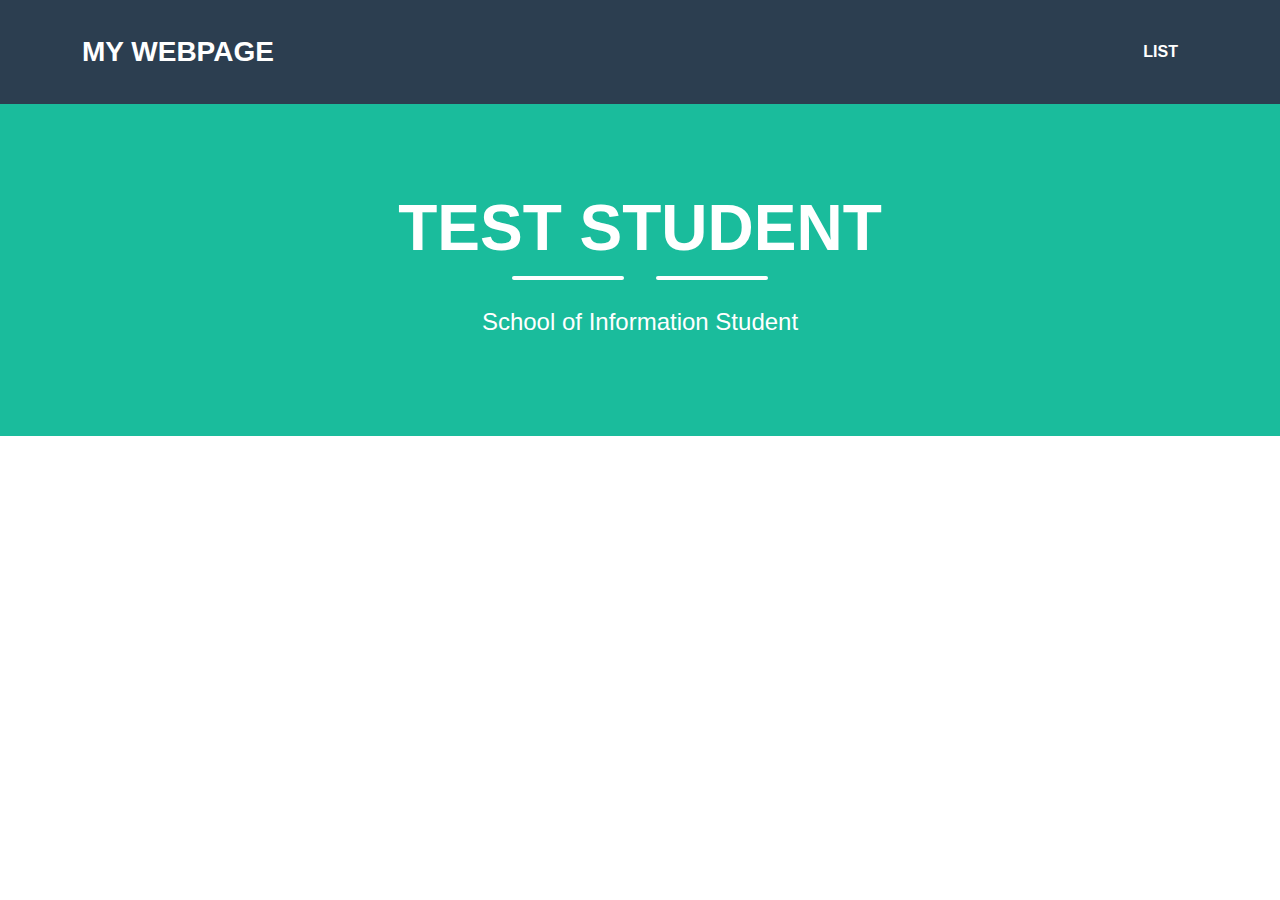
==== index.html @ 55d1f50d "initial commit" ====
<!DOCTYPE HTML>  
<html>  
    <header>
        <link rel="stylesheet" href="style.css">
        <link rel="stylesheet" href="table_style.css">
        <title>My Webpage Title</title>
    </header>
    <body>  
        <!---Navigation--->
        <!--This section of code defines the navigation bar at the top of the page.  The classes used here are defined in the style.css file.-->
        <nav class="navbar navbar-expand-lg bg-secondary text-uppercase fixed-top" id="mainNav">
            <div class="container">
                <!--This code defines the "My Webpage" link in the top left corner of the navigation pane-->
                <a class="navbar-brand" href="./index.html">My Webpage</a>
                <!--This code defines the "List" link in the top right corner of the navigation pane-->
                <ul class="navbar-nav ms-auto">
                    <li class="nav-item mx-0 mx-lg-1"><a class="nav-link py-3 px-0 px-lg-3 rounded" href="./list.html">List</a></li>
                </ul>
            </div>
        </nav>
        <!--This section defines the middle section of the webpage-->
        <header class="masthead bg-primary text-white text-center">
            <div class="container d-flex align-items-center flex-column">
                
                <!-- This code is for the student name-->
                <h1 class="masthead-heading text-uppercase mb-0">Test Student</h1>
                <!--This code creates the two lines separating the student name from the subtitle-->
                <div class="divider-custom divider-light">
                    <div class="divider-custom-line"></div>
                    <div class="divider-custom-line"></div>
                </div>
                <!--This code creates the subheading underneath the line dividers-->
                <p class="masthead-subheading font-weight-light mb-0">School of Information Student</p>
            </div>
        </header>
        <section class="text-center">

            <div class="col-md-6 col-lg-4 mb-5">
                <!-- put your bio paragraph here; remember to use the correct html tags -->
                
            </div>
        </section>
    </body>

</html>
---- table_style.css ----
table {
  width: 75%;
  font-size: large;
}

td {
  padding: 10px;
}
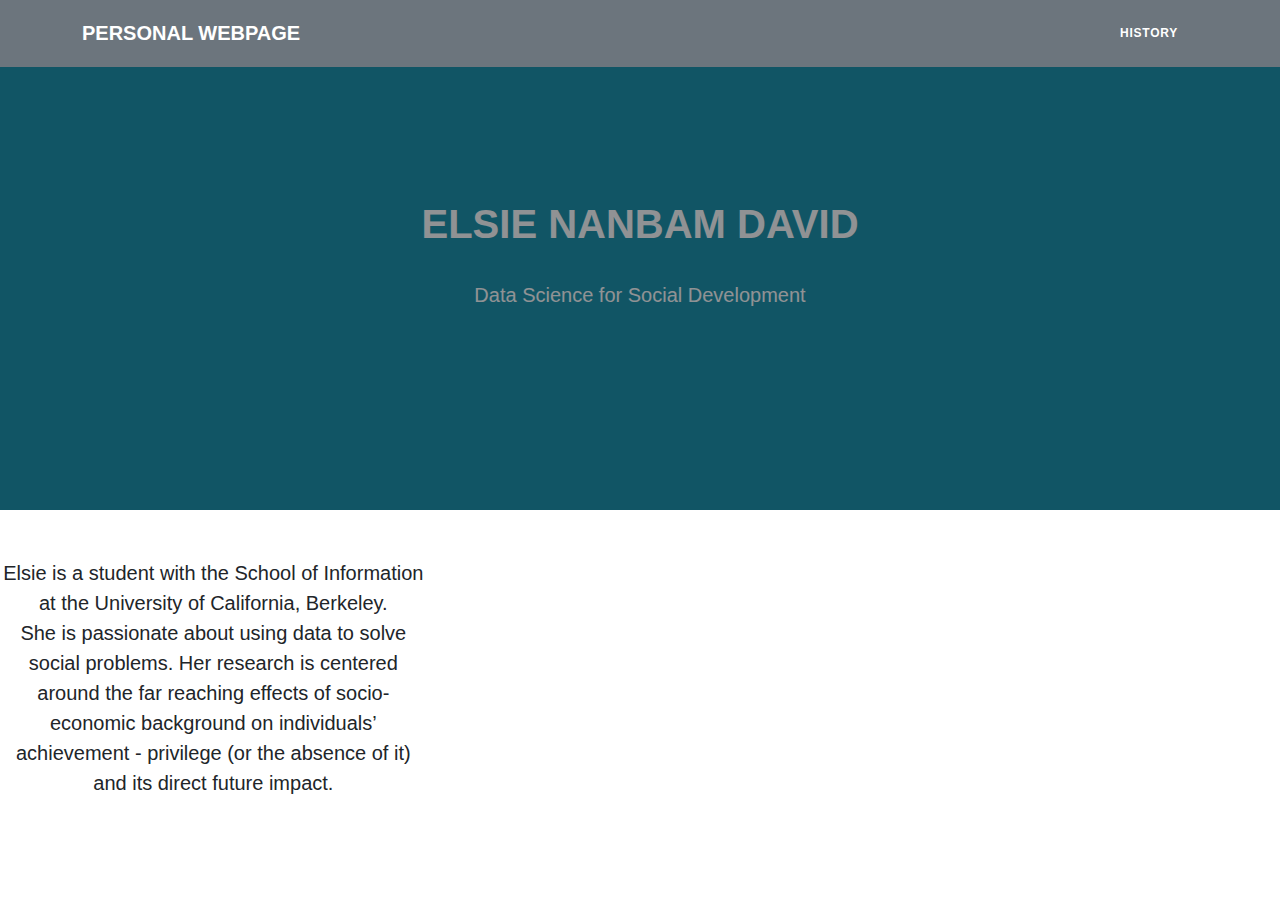
==== commit ed81dd20: "changes made" ====
--- a/index.html
+++ b/index.html
@@ -1,9 +1,9 @@
 <!DOCTYPE HTML>  
 <html>  
     <header>
-        <link rel="stylesheet" href="style.css">
-        <link rel="stylesheet" href="table_style.css">
-        <title>My Webpage Title</title>
+        <link rel="stylesheet" href="style3.css">
+        <link rel="stylesheet" href="table_style3.css">
+        <title> My Webpage Title <a href="./index.html"</a> </title>
     </header>
     <body>  
         <!---Navigation--->
@@ -11,10 +11,10 @@
         <nav class="navbar navbar-expand-lg bg-secondary text-uppercase fixed-top" id="mainNav">
             <div class="container">
                 <!--This code defines the "My Webpage" link in the top left corner of the navigation pane-->
-                <a class="navbar-brand" href="./index.html">My Webpage</a>
+                <a class="navbar-brand" href="./index.html">Personal Webpage</a>
                 <!--This code defines the "List" link in the top right corner of the navigation pane-->
                 <ul class="navbar-nav ms-auto">
-                    <li class="nav-item mx-0 mx-lg-1"><a class="nav-link py-3 px-0 px-lg-3 rounded" href="./list.html">List</a></li>
+                    <li class="nav-item mx-0 mx-lg-1"><a class="nav-link py-3 px-0 px-lg-3 rounded" href="./list.html">History</a></li>
                 </ul>
             </div>
         </nav>
@@ -23,21 +23,25 @@
             <div class="container d-flex align-items-center flex-column">
                 
                 <!-- This code is for the student name-->
-                <h1 class="masthead-heading text-uppercase mb-0">Test Student</h1>
+                <h1 class="masthead-heading text-uppercase mb-0">Elsie Nanbam David</h1>
                 <!--This code creates the two lines separating the student name from the subtitle-->
                 <div class="divider-custom divider-light">
                     <div class="divider-custom-line"></div>
                     <div class="divider-custom-line"></div>
                 </div>
                 <!--This code creates the subheading underneath the line dividers-->
-                <p class="masthead-subheading font-weight-light mb-0">School of Information Student</p>
+                <p class="masthead-subheading font-weight-light mb-0">Data Science for Social Development</p>
             </div>
         </header>
         <section class="text-center">
 
-            <div class="col-md-6 col-lg-4 mb-5">
+            <div class="col-md-6 col-lg-4 mb-5" >
                 <!-- put your bio paragraph here; remember to use the correct html tags -->
-                
+                <p> Elsie is a student with the School of Information at the University of California, Berkeley. <br> 
+                    She is passionate about using data to solve social problems. Her research is centered around the far reaching effects of socio-economic background on individuals&rsquo; 
+                    achievement - privilege (or the absence of it) and its direct future impact.
+
+                </p>
             </div>
         </section>
     </body>
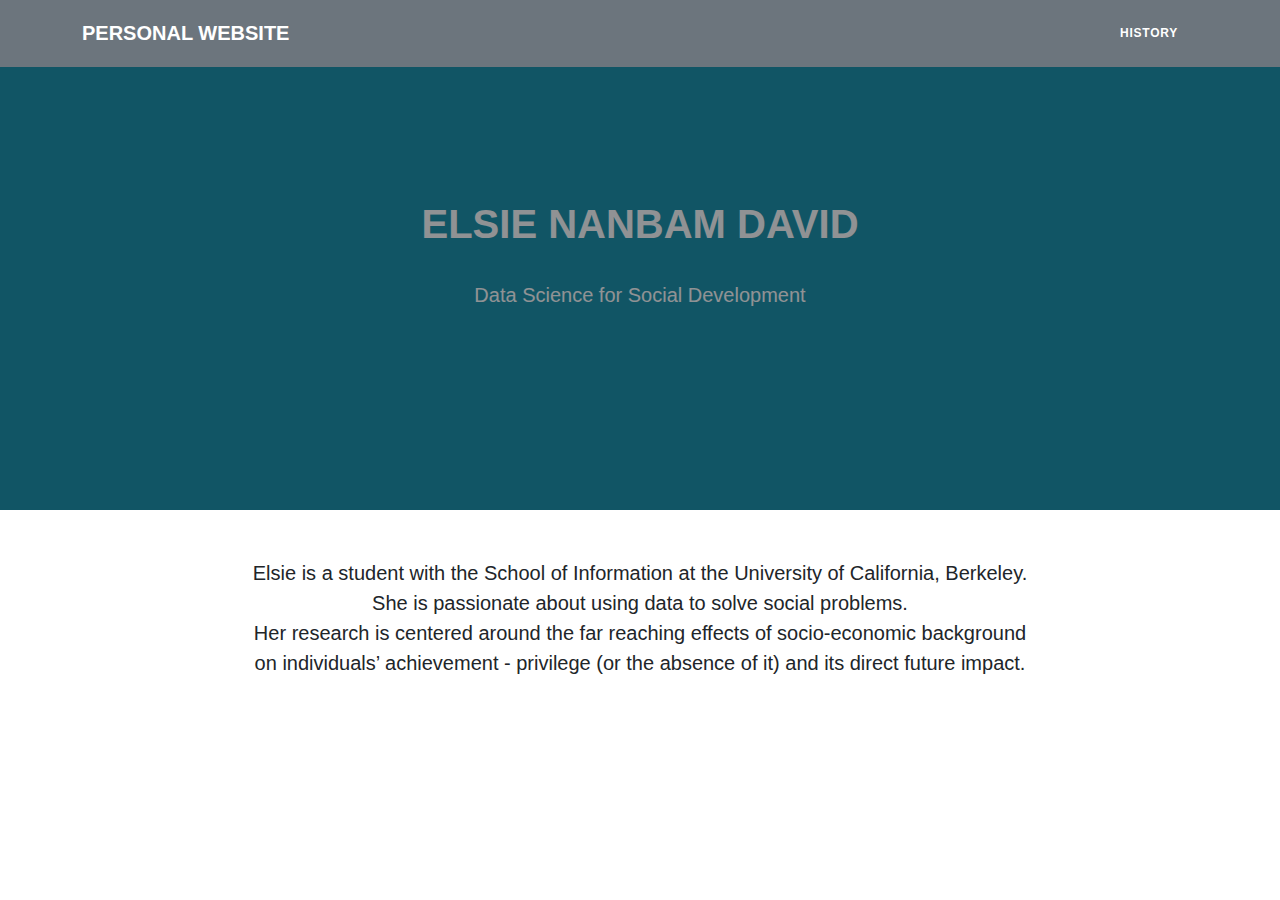
==== commit 83349e27: "changes made" ====
--- a/index.html
+++ b/index.html
@@ -2,8 +2,8 @@
 <html>  
     <header>
         <link rel="stylesheet" href="style3.css">
-        <link rel="stylesheet" href="table_style3.css">
-        <title> My Webpage Title <a href="./index.html"</a> </title>
+        <link rel="stylesheet" href="table_style.css">
+        <title> Elsie David </title>
     </header>
     <body>  
         <!---Navigation--->
@@ -11,7 +11,7 @@
         <nav class="navbar navbar-expand-lg bg-secondary text-uppercase fixed-top" id="mainNav">
             <div class="container">
                 <!--This code defines the "My Webpage" link in the top left corner of the navigation pane-->
-                <a class="navbar-brand" href="./index.html">Personal Webpage</a>
+                <a class="navbar-brand" href="./index.html">Personal Website</a>
                 <!--This code defines the "List" link in the top right corner of the navigation pane-->
                 <ul class="navbar-nav ms-auto">
                     <li class="nav-item mx-0 mx-lg-1"><a class="nav-link py-3 px-0 px-lg-3 rounded" href="./list.html">History</a></li>
@@ -35,10 +35,11 @@
         </header>
         <section class="text-center">
 
-            <div class="col-md-6 col-lg-4 mb-5" >
+            <div>
                 <!-- put your bio paragraph here; remember to use the correct html tags -->
                 <p> Elsie is a student with the School of Information at the University of California, Berkeley. <br> 
-                    She is passionate about using data to solve social problems. Her research is centered around the far reaching effects of socio-economic background on individuals&rsquo; 
+                    She is passionate about using data to solve social problems. <br>
+                    Her research is centered around the far reaching effects of socio-economic background <br> on individuals&rsquo; 
                     achievement - privilege (or the absence of it) and its direct future impact.
 
                 </p>
--- a/table_style.css
+++ b/table_style.css
@@ -0,0 +1,8 @@
+table {
+  width: 100%;
+  font-size: large;
+}
+
+td {
+  padding: 10px;
+}